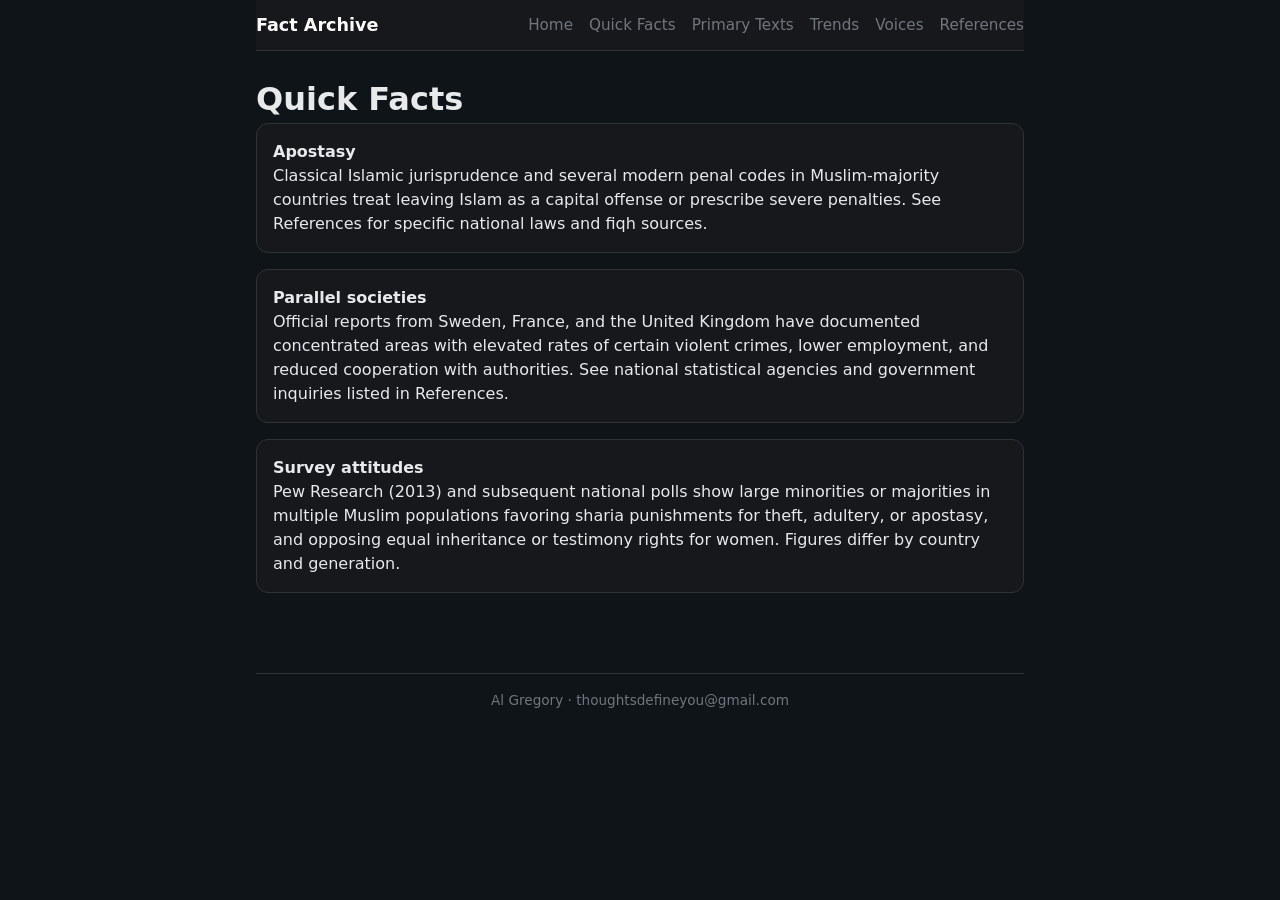
==== facts.html @ c5e0240a "Add files via upload" ====
<!DOCTYPE html>
<html lang="en">
<head>
<meta charset="UTF-8">
<meta name="viewport" content="width=device-width, initial-scale=1.0">
<title>Quick Facts · Fact Archive</title>
<link rel="stylesheet" href="style.css">
</head>
<body>
<nav>
  <div class="nav-inner">
    <a href="index.html" class="logo">Fact Archive</a>
    <div class="links">
      <a href="index.html">Home</a>
      <a href="facts.html">Quick Facts</a>
      <a href="texts.html">Primary Texts</a>
      <a href="trends.html">Trends</a>
      <a href="voices.html">Voices</a>
      <a href="references.html">References</a>
    </div>
  </div>
</nav>
<main>
  <h1>Quick Facts</h1>
  <div class="fact-card">
    <p><strong>Apostasy</strong></p>
    <p>Classical Islamic jurisprudence and several modern penal codes in Muslim-majority countries treat leaving Islam as a capital offense or prescribe severe penalties. See References for specific national laws and fiqh sources.</p>
  </div>
  <div class="fact-card">
    <p><strong>Parallel societies</strong></p>
    <p>Official reports from Sweden, France, and the United Kingdom have documented concentrated areas with elevated rates of certain violent crimes, lower employment, and reduced cooperation with authorities. See national statistical agencies and government inquiries listed in References.</p>
  </div>
  <div class="fact-card">
    <p><strong>Survey attitudes</strong></p>
    <p>Pew Research (2013) and subsequent national polls show large minorities or majorities in multiple Muslim populations favoring sharia punishments for theft, adultery, or apostasy, and opposing equal inheritance or testimony rights for women. Figures differ by country and generation.</p>
  </div>
</main>
<footer>
  <p>Al Gregory · thoughtsdefineyou@gmail.com</p>
</footer>
</body>
</html>
---- style.css ----
* { box-sizing: border-box; margin: 0; padding: 0; }
body {
  font-family: system-ui, -apple-system, sans-serif;
  line-height: 1.5;
  background: #0f1419;
  color: #e7e9ea;
  max-width: 800px;
  margin: 0 auto;
  padding: 0 16px 40px;
}
nav {
  background: #16181c;
  border-bottom: 1px solid #2f3336;
  position: sticky;
  top: 0;
  z-index: 10;
}
.nav-inner {
  display: flex;
  justify-content: space-between;
  align-items: center;
  padding: 12px 0;
  flex-wrap: wrap;
  gap: 8px;
}
.logo { font-weight: 700; color: #fff; text-decoration: none; font-size: 1.1rem; }
.links { display: flex; gap: 16px; flex-wrap: wrap; }
.links a { color: #71767b; text-decoration: none; font-size: 0.95rem; }
.links a:hover { color: #fff; }
main { padding: 24px 0; }
.hero h1 { font-size: 1.8rem; margin-bottom: 12px; }
.hero p { color: #71767b; margin-bottom: 32px; }
h2 { font-size: 1.4rem; margin: 24px 0 16px; }
.quiz-card, .fact-card, .voice-card {
  background: #16181c;
  border: 1px solid #2f3336;
  border-radius: 12px;
  padding: 16px;
  margin-bottom: 16px;
}
.question { margin-bottom: 12px; font-weight: 500; }
.buttons { display: flex; gap: 8px; }
button {
  background: #1d9bf0;
  color: #fff;
  border: none;
  padding: 8px 16px;
  border-radius: 20px;
  cursor: pointer;
  font-size: 0.95rem;
}
button:hover { background: #1a8cd8; }
.explanation {
  margin-top: 12px;
  padding: 12px;
  background: #0f1419;
  border-radius: 8px;
  font-size: 0.95rem;
  color: #e7e9ea;
}
.hidden { display: none; }
.correct { border-color: #00ba7c; }
.incorrect { border-color: #f4212e; }
footer {
  margin-top: 40px;
  padding-top: 16px;
  border-top: 1px solid #2f3336;
  color: #71767b;
  font-size: 0.85rem;
  text-align: center;
}
ul { padding-left: 20px; margin: 8px 0; }
li { margin-bottom: 6px; }
a { color: #1d9bf0; }
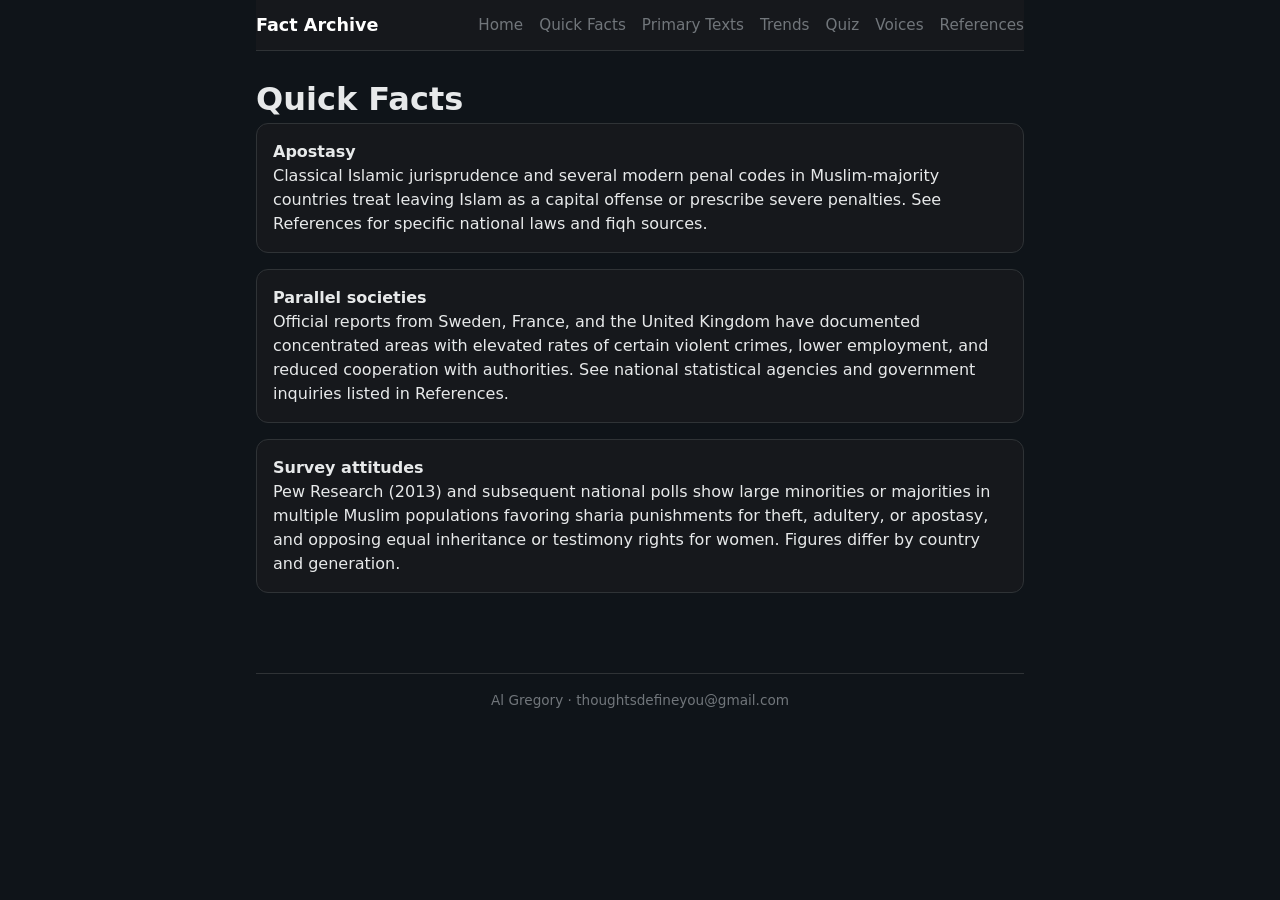
==== commit 144a3d53: "Add files via upload" ====
--- a/facts.html
+++ b/facts.html
@@ -15,6 +15,7 @@
       <a href="facts.html">Quick Facts</a>
       <a href="texts.html">Primary Texts</a>
       <a href="trends.html">Trends</a>
+      <a href="quiz.html">Quiz</a>
       <a href="voices.html">Voices</a>
       <a href="references.html">References</a>
     </div>
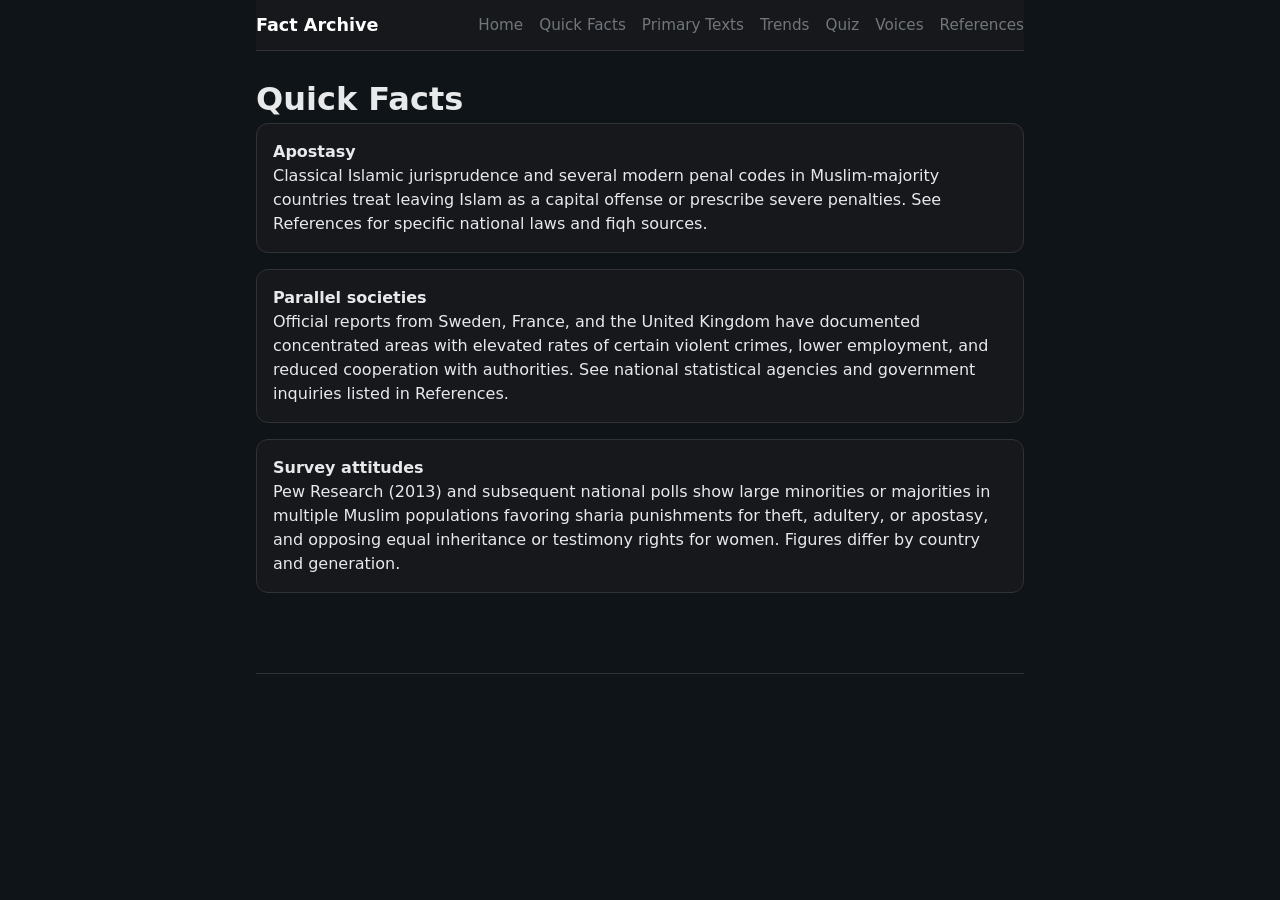
==== commit 83d318f4: "Add files via upload" ====
--- a/facts.html
+++ b/facts.html
@@ -37,7 +37,6 @@
   </div>
 </main>
 <footer>
-  <p>Al Gregory · thoughtsdefineyou@gmail.com</p>
 </footer>
 </body>
 </html>
--- a/style.css
+++ b/style.css
@@ -48,6 +48,12 @@
   border-radius: 20px;
   cursor: pointer;
   font-size: 0.95rem;
+  transition: background 0.2s, transform 0.1s;
+}
+button:hover { background: #1a8cd8; transform: translateY(-1px); }
+button:disabled { opacity: 0.6; cursor: default; transform: none; }
+.next-btn { background: #00ba7c; margin-top: 12px; display: block; }
+.explanation { transition: opacity 0.3s; }
 }
 button:hover { background: #1a8cd8; }
 .explanation {
